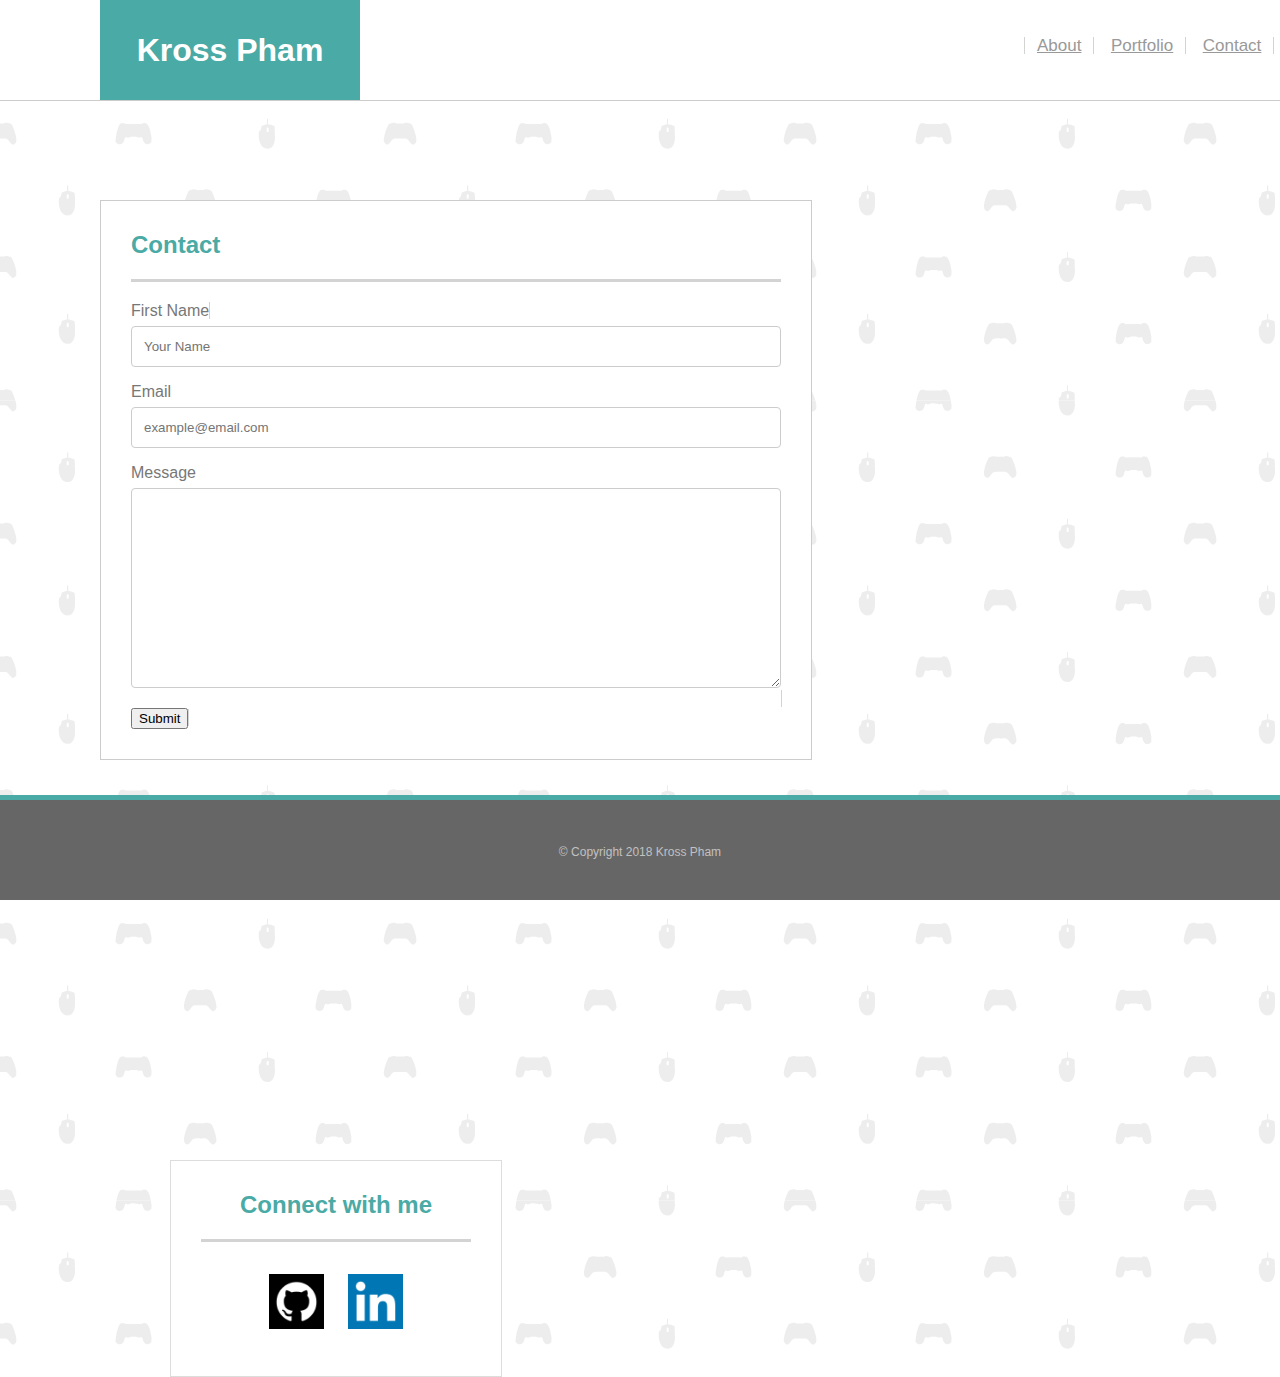
==== contact.html @ 794828c7 "revision html css" ====
<!DOCTYPE html>
<html>

	<head>
		<meta charset="UTF-8">
		<!-- <link rel="stylesheet" type="text/css" href="assets/css/reset.css"> -->
		<link rel="stylesheet" type="text/css" href="assets/css/style.css">
			<title>Kross Pham Portfolio</title>
	</head>	

	<body background="assets/images/gaming-pattern.png">

		<header>
		 	<h1>Kross Pham</h1>
		 	<ul>
		 		<li><a></a></li>
				<li><a href="index.html">About</a></li>
				<li><a href="portfolio.html"> Portfolio</a></li>
				<li><a href="contact.html">Contact</a></li>
			</ul>
		</header>

	<!-- 	<div class="container"> -->

			<section class="Contact">
	
				<h2 id="ContactMe">Contact</h2>
				<form id="ContactForm">
				
   					<li><label for="name">First Name</label></li>
    				<input type="text" id="name" name="name" placeholder="Your Name" required="required"></

    				<li><label for="email">Email</label>
    					<input type="text" id="email" name="email" placeholder="example@email.com" required="required"></li>

    				<li><label for="message">Message</label>
    				<textarea id="message" name="message" placeholder="" style="height:200px"></textarea> </li>
    				<li><input type="submit" value="Submit"></li>

 				 </form>

			</section>


			<section class="Sidebar">
				<h2 id="ConLinks">Connect with me</h2>
				<div class="LinkIcons">
					<a class="Icons" href= "https://github.com/projectkross"><img src="assets/images/GitHub.png" alt="GitHub" style="width:55px;"></a>
				<a class="Icons" href= "www.linkedin.com/in/krosspham"><img src="assets/images/LinkedIn.png" alt="LinkedIn" style="width:55px;"></a>
				</div>
			</section>

		</div>


	<footer class="Footer">
		<p id=FooterText>© Copyright 2018 Kross Pham</p>
		</footer>
			


	</body>


</html>
---- assets/css/style.css ----
.container {
    position: absolute;
    width: 100%;
    height: 100%;
}

body {
	font-family: 'Arial', 'Helvetica Neue', Helvetica, sans-serif;
	margin:0;
	padding:0;
}

header {
	position: fixed;
	height: 100px;
	width: 100%;
	border-bottom: solid #ccc 1px;
	background:#fff;
}

h1 {
	margin-top: 0;
	line-height:100px;
	width:260px;
	margin-left:100px;
	background:#4aaaa5;
	color:#fff;
	font-family: sans-serif;
	text-align: center;
}

ul { 
	position: absolute;
	top: 20px;
	left:960px;
 }

li {
	display: inline;
	border-right: 1px solid lightgrey;
}

a {
	font-family: Helvetica;
	font-size: 17px;
	color:#999;
	text-align: center;
	padding: 12px;
}

section {
	float:left;
	overflow:auto;
	margin-top: 200px;
	padding: 30px 30px 30px 30px;
	background: #fff;
	color:#777;
}

.img-circle {
	float: left;
    border-radius: 50%;
    margin-right: 40px;
}

.About {
	border: solid #ddd 1px;
	width: 650px;
	margin-left:100px;
}

h2 {
	padding-bottom: 20px;
	margin-top: 0px;
	color:#4aaaa5;
	border-bottom: solid lightgrey 3px;
}

h2#Me {
	padding-left: 40px;
}

.Sidebar {
	border: solid #ddd 1px;
	width: 270px;
	margin-left: 170px;
}

h2#ConLinks {
	text-align: center;
}

.LinkIcons {
	align-items: center;
  	display: flex;
 	flex-direction: row;
  	justify-content: center;
}

a.Icons{
  	display: block;
}

.Footer {
	position: fixed;
	bottom: 0;
	border-top: solid #4aaaa5 5px;
	height:100px;
	width:100%;
	background-color:#666;
	clear:both;
}

p#FooterText {
	font-size: 12px;
	color:#c1c1c1;
	text-align: center;
	line-height:105px;
	margin: 0;
}

/* contact */

.Contact {
	width: 650px;
	border: 1px solid #ccc;
	margin-left: 100px;
	overflow: auto;
	margin-bottom: 200px;
}


input[type=text], select, textarea {
    width: 100%;
    padding: 12px;
    border: 1px solid #ccc;
    border-radius: 4px;
    box-sizing: border-box;
    margin-top: 6px;
    margin-bottom: 16px;
    resize: vertical;
}
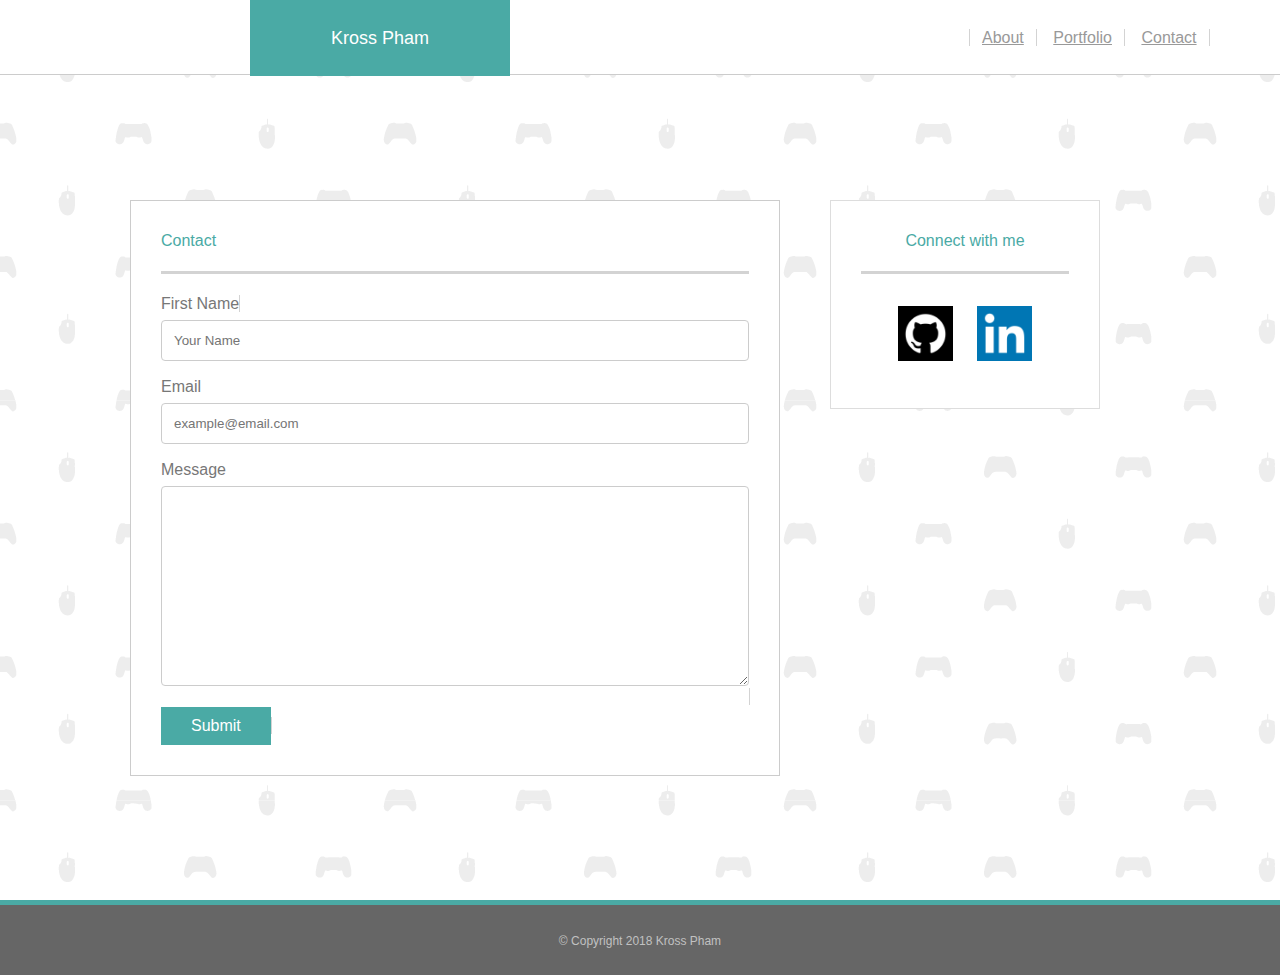
==== commit c76a828f: "Homework 1" ====
--- a/contact.html
+++ b/contact.html
@@ -3,12 +3,12 @@
 
 	<head>
 		<meta charset="UTF-8">
-		<!-- <link rel="stylesheet" type="text/css" href="assets/css/reset.css"> -->
+		<link rel="stylesheet" type="text/css" href="assets/css/reset.css">
 		<link rel="stylesheet" type="text/css" href="assets/css/style.css">
 			<title>Kross Pham Portfolio</title>
 	</head>	
 
-	<body background="assets/images/gaming-pattern.png">
+	<body> 
 
 		<header>
 		 	<h1>Kross Pham</h1>
@@ -20,7 +20,7 @@
 			</ul>
 		</header>
 
-	<!-- 	<div class="container"> -->
+		<div class="container">
 
 			<section class="Contact">
 	
--- a/assets/css/style.css
+++ b/assets/css/style.css
@@ -1,18 +1,24 @@
-.container {
-    position: absolute;
-    width: 100%;
-    height: 100%;
+* {
+	box-sizing: border-box;
+}
+
+html {
+	height: 100%;
 }
 
 body {
+	position: relative;
+	background: url("../images/gaming-pattern.png");
 	font-family: 'Arial', 'Helvetica Neue', Helvetica, sans-serif;
 	margin:0;
 	padding:0;
+	height: 100%;
 }
+
 
 header {
 	position: fixed;
-	height: 100px;
+	height: 75px;
 	width: 100%;
 	border-bottom: solid #ccc 1px;
 	background:#fff;
@@ -20,19 +26,19 @@
 
 h1 {
 	margin-top: 0;
-	line-height:100px;
+	line-height:76px;
 	width:260px;
-	margin-left:100px;
+	margin-left:250px;
 	background:#4aaaa5;
 	color:#fff;
-	font-family: sans-serif;
+	font-size: 18px;
 	text-align: center;
 }
 
 ul { 
 	position: absolute;
-	top: 20px;
-	left:960px;
+	top: 30px;
+	left:945px;
  }
 
 li {
@@ -40,9 +46,17 @@
 	border-right: 1px solid lightgrey;
 }
 
+.container {
+    width: 100%;
+	height: 100%;
+	max-width: 960px;
+	margin: 0 auto;
+	clear: both;
+}
+
 a {
 	font-family: Helvetica;
-	font-size: 17px;
+	font-size: 16px;
 	color:#999;
 	text-align: center;
 	padding: 12px;
@@ -55,6 +69,11 @@
 	padding: 30px 30px 30px 30px;
 	background: #fff;
 	color:#777;
+	line-height: 20px;
+}
+
+p {
+	margin-bottom: 10px;
 }
 
 .img-circle {
@@ -66,12 +85,12 @@
 .About {
 	border: solid #ddd 1px;
 	width: 650px;
-	margin-left:100px;
-}
+	margin-left: -30px;
+	}
 
 h2 {
 	padding-bottom: 20px;
-	margin-top: 0px;
+	margin-bottom: 20px;
 	color:#4aaaa5;
 	border-bottom: solid lightgrey 3px;
 }
@@ -83,7 +102,7 @@
 .Sidebar {
 	border: solid #ddd 1px;
 	width: 270px;
-	margin-left: 170px;
+	margin-left: 50px;
 }
 
 h2#ConLinks {
@@ -102,10 +121,10 @@
 }
 
 .Footer {
-	position: fixed;
+	/*position: fixed;*/
 	bottom: 0;
 	border-top: solid #4aaaa5 5px;
-	height:100px;
+	height:75px;
 	width:100%;
 	background-color:#666;
 	clear:both;
@@ -115,8 +134,7 @@
 	font-size: 12px;
 	color:#c1c1c1;
 	text-align: center;
-	line-height:105px;
-	margin: 0;
+	margin-top: 30px;
 }
 
 /* contact */
@@ -124,9 +142,8 @@
 .Contact {
 	width: 650px;
 	border: 1px solid #ccc;
-	margin-left: 100px;
-	overflow: auto;
-	margin-bottom: 200px;
+	margin-bottom: 100px;
+	margin-left: -30px;
 }
 
 
@@ -140,3 +157,12 @@
     margin-bottom: 16px;
     resize: vertical;
 }
+
+input[type=submit] {
+	background: #4aaaa5;
+	border: 0 none;
+	color: #fff;
+	font-size: 16px;
+	padding: 10px 30px;
+	cursor: pointer;
+}
